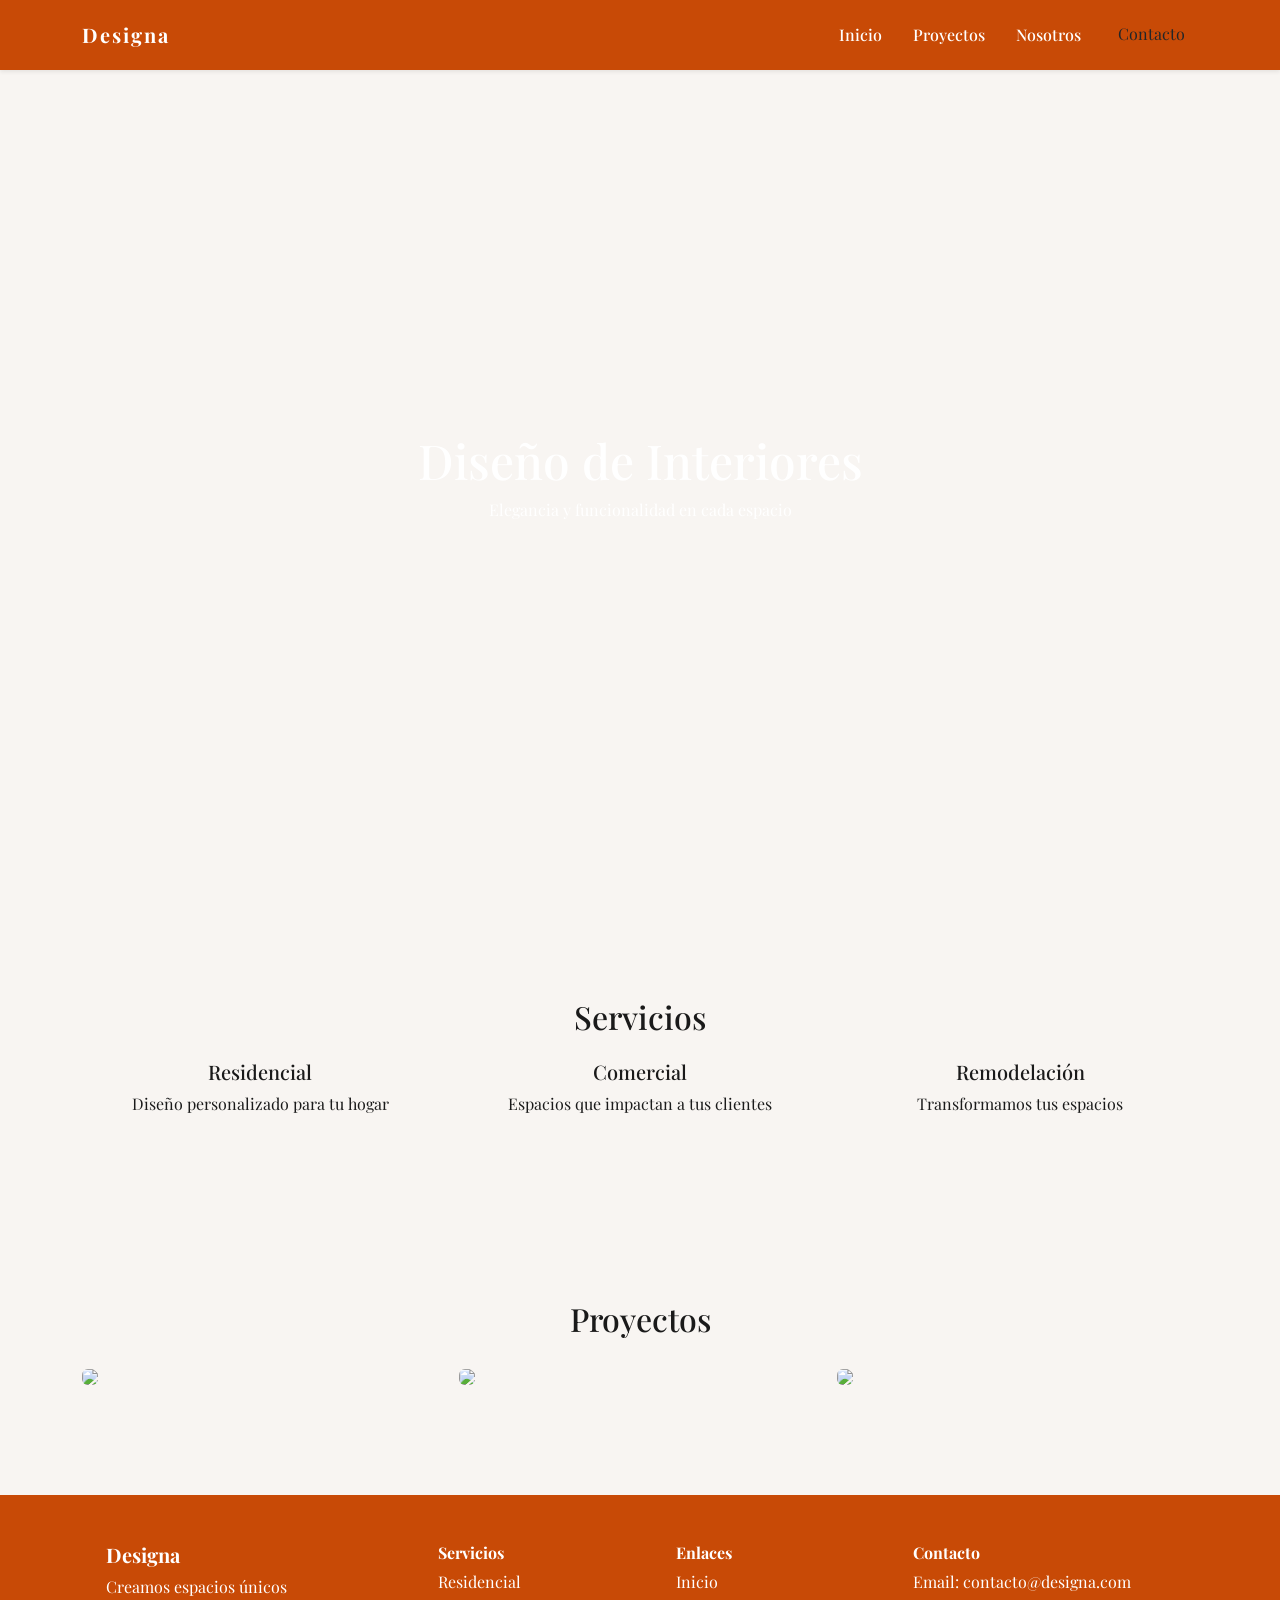
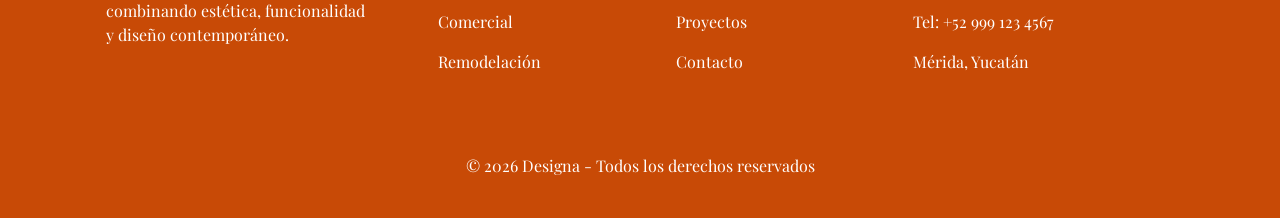
==== index.html @ d2ecf5bb "changes" ====
<!DOCTYPE html>
<html lang="es">
<head>
  <meta charset="UTF-8">
  <meta name="viewport" content="width=device-width, initial-scale=1.0">
  <link rel="icon" type="image/png" href="image/favicon.webp">
  <title>Designa - Interiorismo</title>

  <!-- Bootstrap -->
  <link href="https://cdn.jsdelivr.net/npm/bootstrap@5.3.0/dist/css/bootstrap.min.css" rel="stylesheet">

  <!-- Css -->
  <link rel="stylesheet" href="styles/style.css">

  <!-- Google Fonts -->
  <link href="https://fonts.googleapis.com/css2?family=Playfair+Display:wght@400;600&display=swap" rel="stylesheet">

  <style>
    body {
      padding-top: 80px;
      font-family: 'Playfair Display', serif;
    }

    .hero {
      background: url('https://images.unsplash.com/photo-1600585154340-be6161a56a0c') center/cover no-repeat;
      height: 90vh;
      color: white;
      display: flex;
      align-items: center;
      justify-content: center;
      text-align: center;
    }

    .hero h1 {
      font-size: 3rem;
    }

    .navbar {
      padding: 15px 0;
    }

    .nav-link {
      margin-left: 15px;
      font-weight: 500;
    }

    footer {
      background-color: #111;
      color: white;
    }
  </style>
</head>

<body>

<!-- HEADER -->
<header>
  <nav class="navbar navbar-expand-lg navbar-light bg-white shadow-sm fixed-top">
    <div class="container">
      
      <a class="navbar-brand fw-bold" href="#">Designa</a>

      <button class="navbar-toggler" type="button" data-bs-toggle="collapse" data-bs-target="#menu">
        <span class="navbar-toggler-icon"></span>
      </button>

      <div class="collapse navbar-collapse justify-content-end" id="menu">
        <ul class="navbar-nav">
          <li class="nav-item"><a class="nav-link" href="#">Inicio</a></li>
          <li class="nav-item"><a class="nav-link" href="#">Proyectos</a></li>
          <li class="nav-item"><a class="nav-link" href="#">Nosotros</a></li>
          <li class="nav-item">
            <a class="btn ms-3" href="#">Contacto</a>
          </li>
        </ul>
      </div>

    </div>
  </nav>
</header>

<!-- MAIN -->
<main>

  <!-- HERO -->
  <section class="hero">
    <div>
      <h1>Diseño de Interiores</h1>
      <p>Elegancia y funcionalidad en cada espacio</p>
    </div>
  </section>

  <!-- SERVICIOS -->
  <section class="container my-5">
    <h2 class="text-center mb-4">Servicios</h2>
    <div class="row text-center">
      <div class="col-md-4">
        <h5>Residencial</h5>
        <p>Diseño personalizado para tu hogar</p>
      </div>
      <div class="col-md-4">
        <h5>Comercial</h5>
        <p>Espacios que impactan a tus clientes</p>
      </div>
      <div class="col-md-4">
        <h5>Remodelación</h5>
        <p>Transformamos tus espacios</p>
      </div>
    </div>
  </section>

  <!-- PORTAFOLIO -->
  <section class="container my-5">
    <h2 class="text-center mb-4">Proyectos</h2>
    <div class="row g-3">
      <div class="col-md-4">
        <img src="https://images.unsplash.com/photo-1600210492493-0946911123ea" class="img-fluid rounded">
      </div>
      <div class="col-md-4">
        <img src="https://images.unsplash.com/photo-1600607687920-4e2a09cf159d" class="img-fluid rounded">
      </div>
      <div class="col-md-4">
        <img src="https://images.unsplash.com/photo-1600573472550-8090b5e0745e" class="img-fluid rounded">
      </div>
    </div>
  </section>
</main>

<!-- FOOTER -->
<footer class="text-white pt-5 pb-4">
  <div class="container text-md-start">
    <div class="row">

      <!-- MARCA -->
      <div class="col-md-4 col-lg-4 col-xl-3 mx-auto mb-4">
        <h5 class="fw-bold">Designa</h5>
        <p>
          Creamos espacios únicos combinando estética, funcionalidad y diseño contemporáneo.
        </p>
      </div>

      <!-- SERVICIOS -->
      <div class="col-md-2 col-lg-2 col-xl-2 mx-auto mb-4">
        <h6 class="fw-bold">Servicios</h6>
        <p><a href="#" class="text-white text-decoration-none">Residencial</a></p>
        <p><a href="#" class="text-white text-decoration-none">Comercial</a></p>
        <p><a href="#" class="text-white text-decoration-none">Remodelación</a></p>
      </div>

      <!-- LINKS -->
      <div class="col-md-3 col-lg-2 col-xl-2 mx-auto mb-4">
        <h6 class="fw-bold">Enlaces</h6>
        <p><a href="#" class="text-white text-decoration-none">Inicio</a></p>
        <p><a href="#" class="text-white text-decoration-none">Proyectos</a></p>
        <p><a href="#" class="text-white text-decoration-none">Contacto</a></p>
      </div>

      <!-- CONTACTO -->
      <div class="col-md-3 col-lg-3 col-xl-3 mx-auto mb-md-0 mb-4">
        <h6 class="fw-bold">Contacto</h6>
        <p>Email: contacto@designa.com</p>
        <p>Tel: +52 999 123 4567</p>
        <p>Mérida, Yucatán</p>
      </div>

    </div>
  </div>

  <!-- COPYRIGHT -->
  <div class="text-center p-3 mt-4">
    © 2026 Designa - Todos los derechos reservados
  </div>
</footer>

<!-- Bootstrap JS -->
<script src="https://cdn.jsdelivr.net/npm/bootstrap@5.3.0/dist/js/bootstrap.bundle.min.js"></script>

</body>
</html>
---- styles/style.css ----
/* VARIABLES */
:root {
  --primary: #C84A06;
  --primary-dark: #A63C05;
  --light: #f8f5f2;
  --dark: #1a1a1a;
  --white: #ffffff;
}

/* GENERAL */
body {
  font-family: 'Playfair Display', serif;
  background-color: var(--light);
  color: var(--dark);
  padding-top: 80px;
}

/* HEADER */
.navbar {
  background-color: var(--primary) !important;
  padding: 15px 0;
}

.navbar-brand {
  color: var(--white) !important;
  letter-spacing: 2px;
  font-weight: 600;
}

.navbar .nav-link {
  color: var(--white) !important;
  margin-left: 15px;
}

.navbar .nav-link:hover {
  color: #ffd8c2 !important;
}

/* HERO */
.hero {
  height: 90vh;
  background: linear-gradient(rgba(0,0,0,0.35), rgba(0,0,0,0.35)),
              url('https://images.unsplash.com/photo-1600585154340-be6161a56a0c') center/cover no-repeat;
  display: flex;
  align-items: center;
  justify-content: center;
  text-align: center;
  color: white;
}

/* BOTONES */
.btn-dark {
  background-color: var(--dark);
  border: none;
}

.btn-dark:hover {
  background-color: var(--primary-dark);
}

/* SECCIONES */
section {
  padding: 60px 0;
}

/* FOOTER */
footer {
  background-color: var(--primary) !important;
  color: var(--white);
}

footer a {
  color: var(--white);
  text-decoration: none;
}

footer a:hover {
  color: #ffd8c2;
}

/* COPYRIGHT */
footer .copyright {
background-color: var(--primary) !important;
}
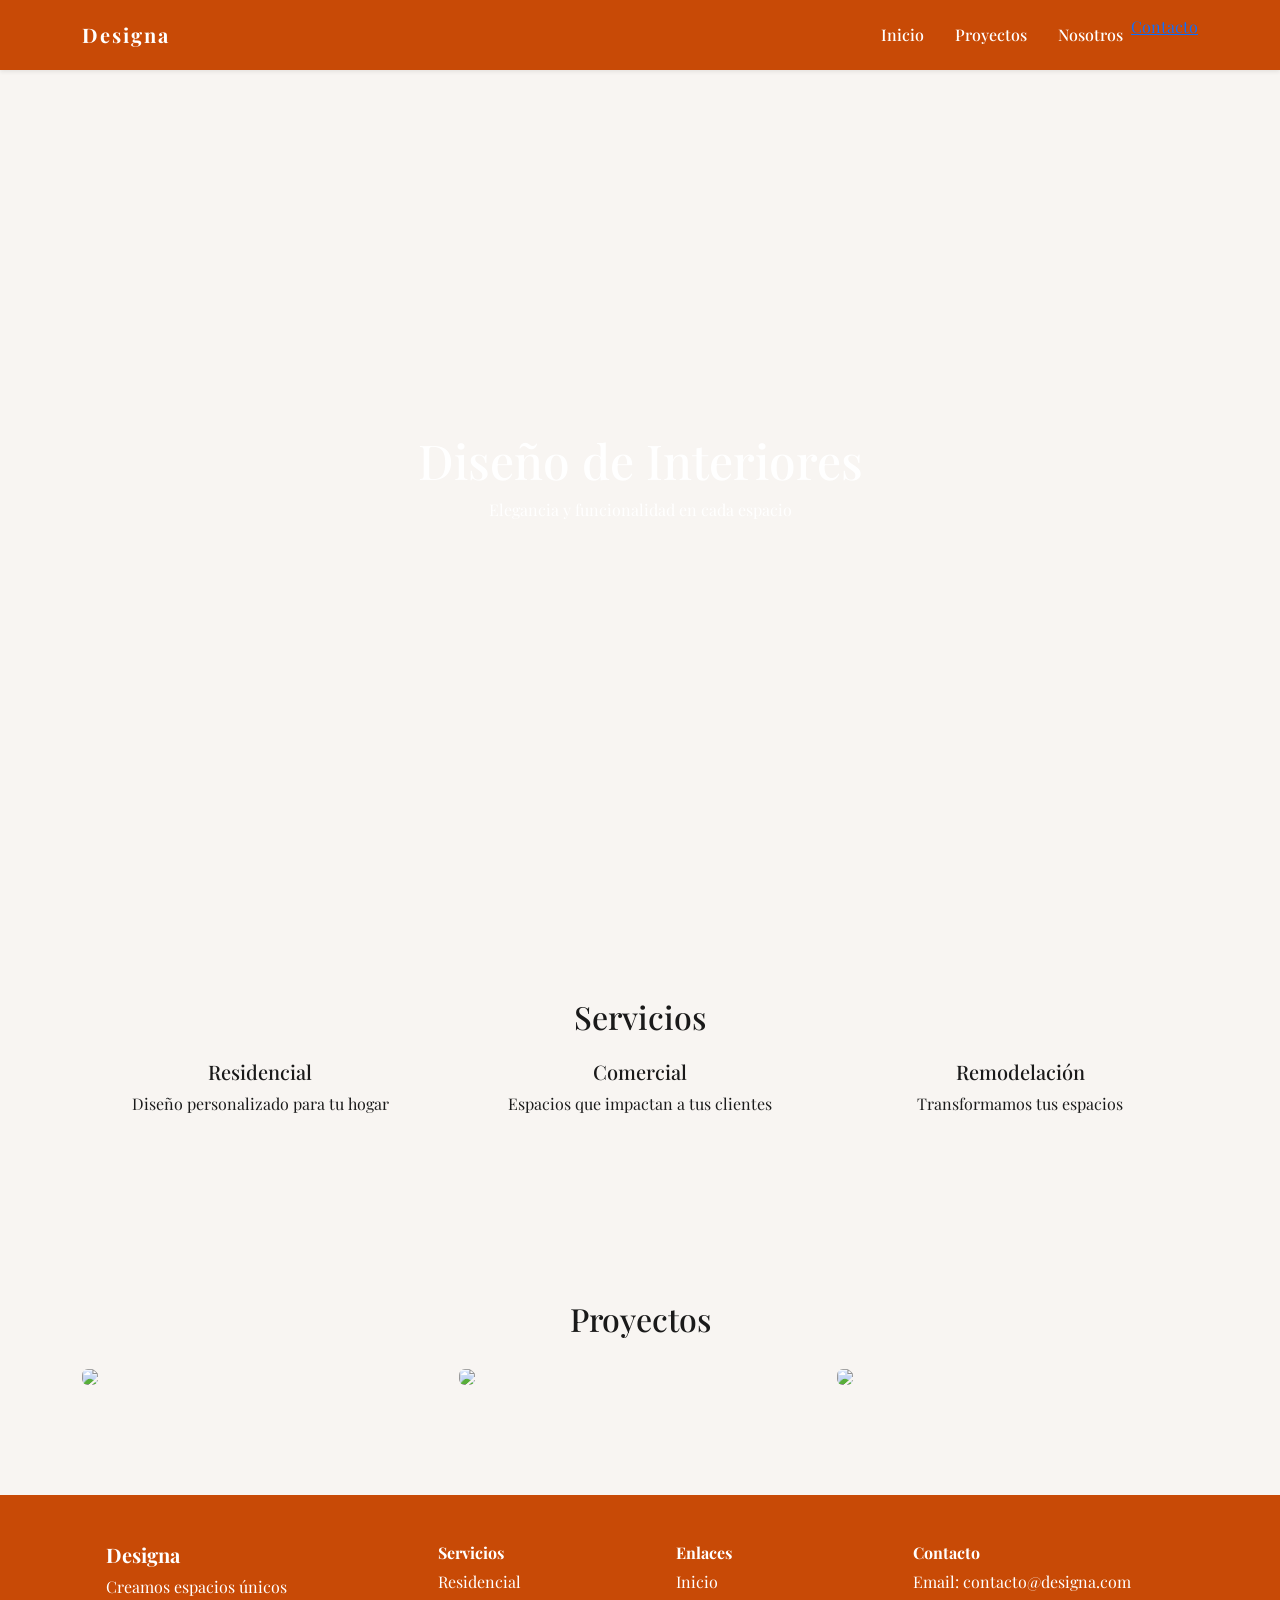
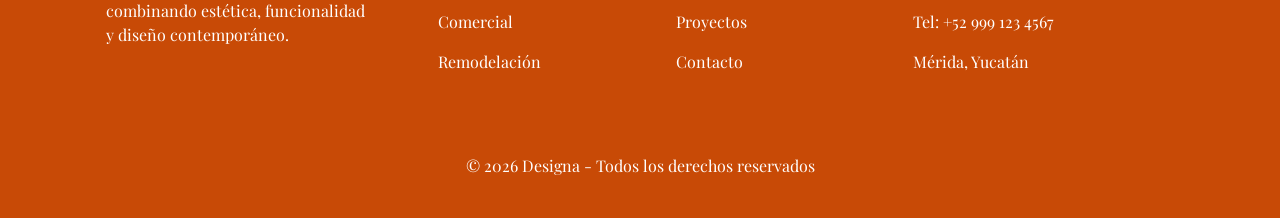
==== commit f8ec3d3e: "item" ====
--- a/index.html
+++ b/index.html
@@ -70,7 +70,7 @@
           <li class="nav-item"><a class="nav-link" href="#">Proyectos</a></li>
           <li class="nav-item"><a class="nav-link" href="#">Nosotros</a></li>
           <li class="nav-item">
-            <a class="btn ms-3" href="#">Contacto</a>
+            <a class="nav-item" href="#">Contacto</a>
           </li>
         </ul>
       </div>
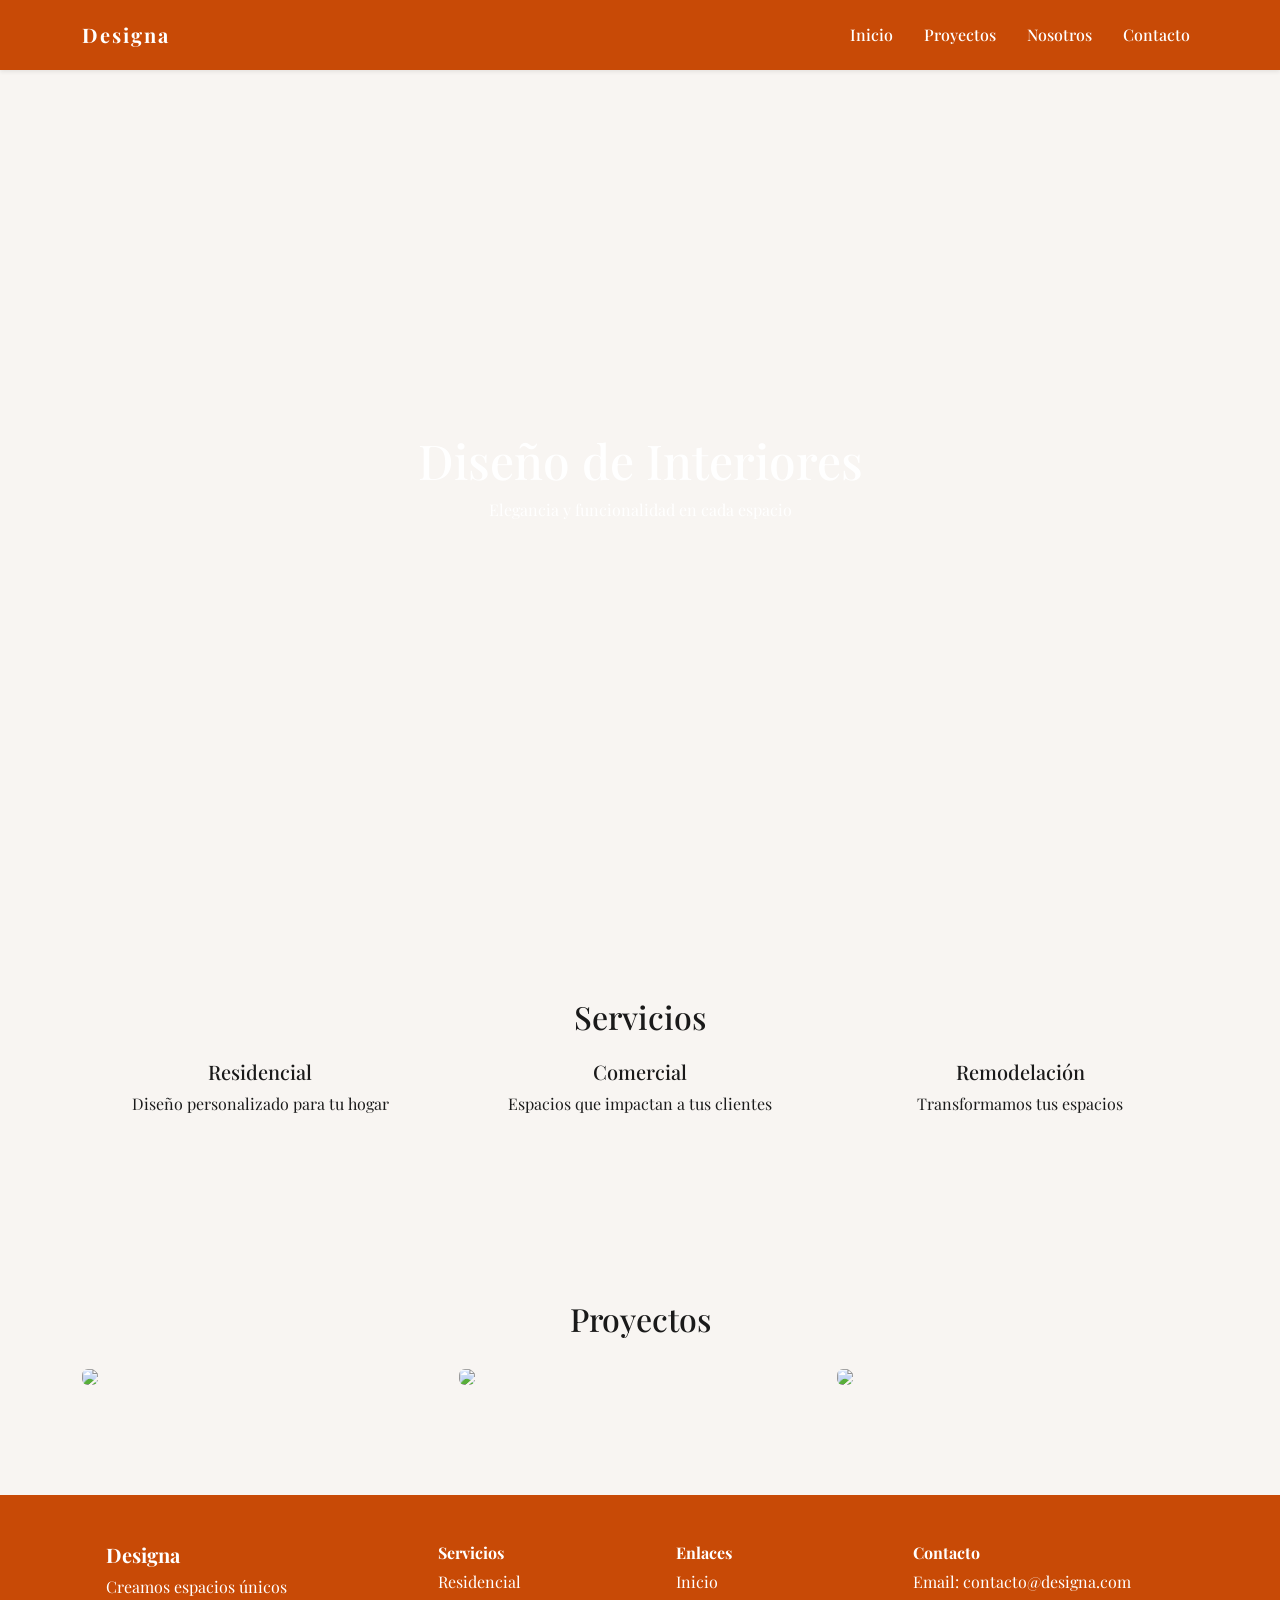
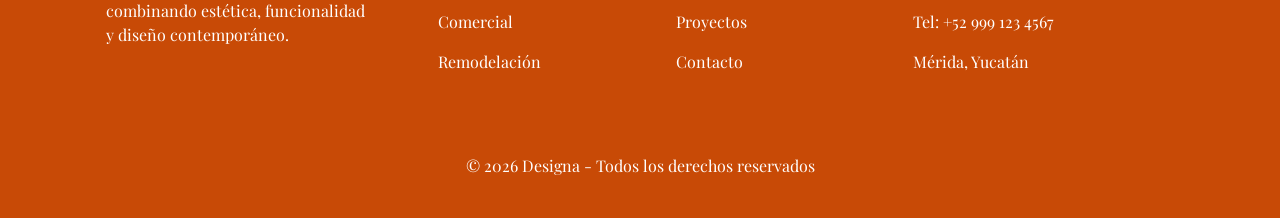
==== commit f1948a41: "link" ====
--- a/index.html
+++ b/index.html
@@ -69,8 +69,7 @@
           <li class="nav-item"><a class="nav-link" href="#">Inicio</a></li>
           <li class="nav-item"><a class="nav-link" href="#">Proyectos</a></li>
           <li class="nav-item"><a class="nav-link" href="#">Nosotros</a></li>
-          <li class="nav-item">
-            <a class="nav-item" href="#">Contacto</a>
+          <li class="nav-item"><a class="nav-link" href="#">Contacto</a>
           </li>
         </ul>
       </div>
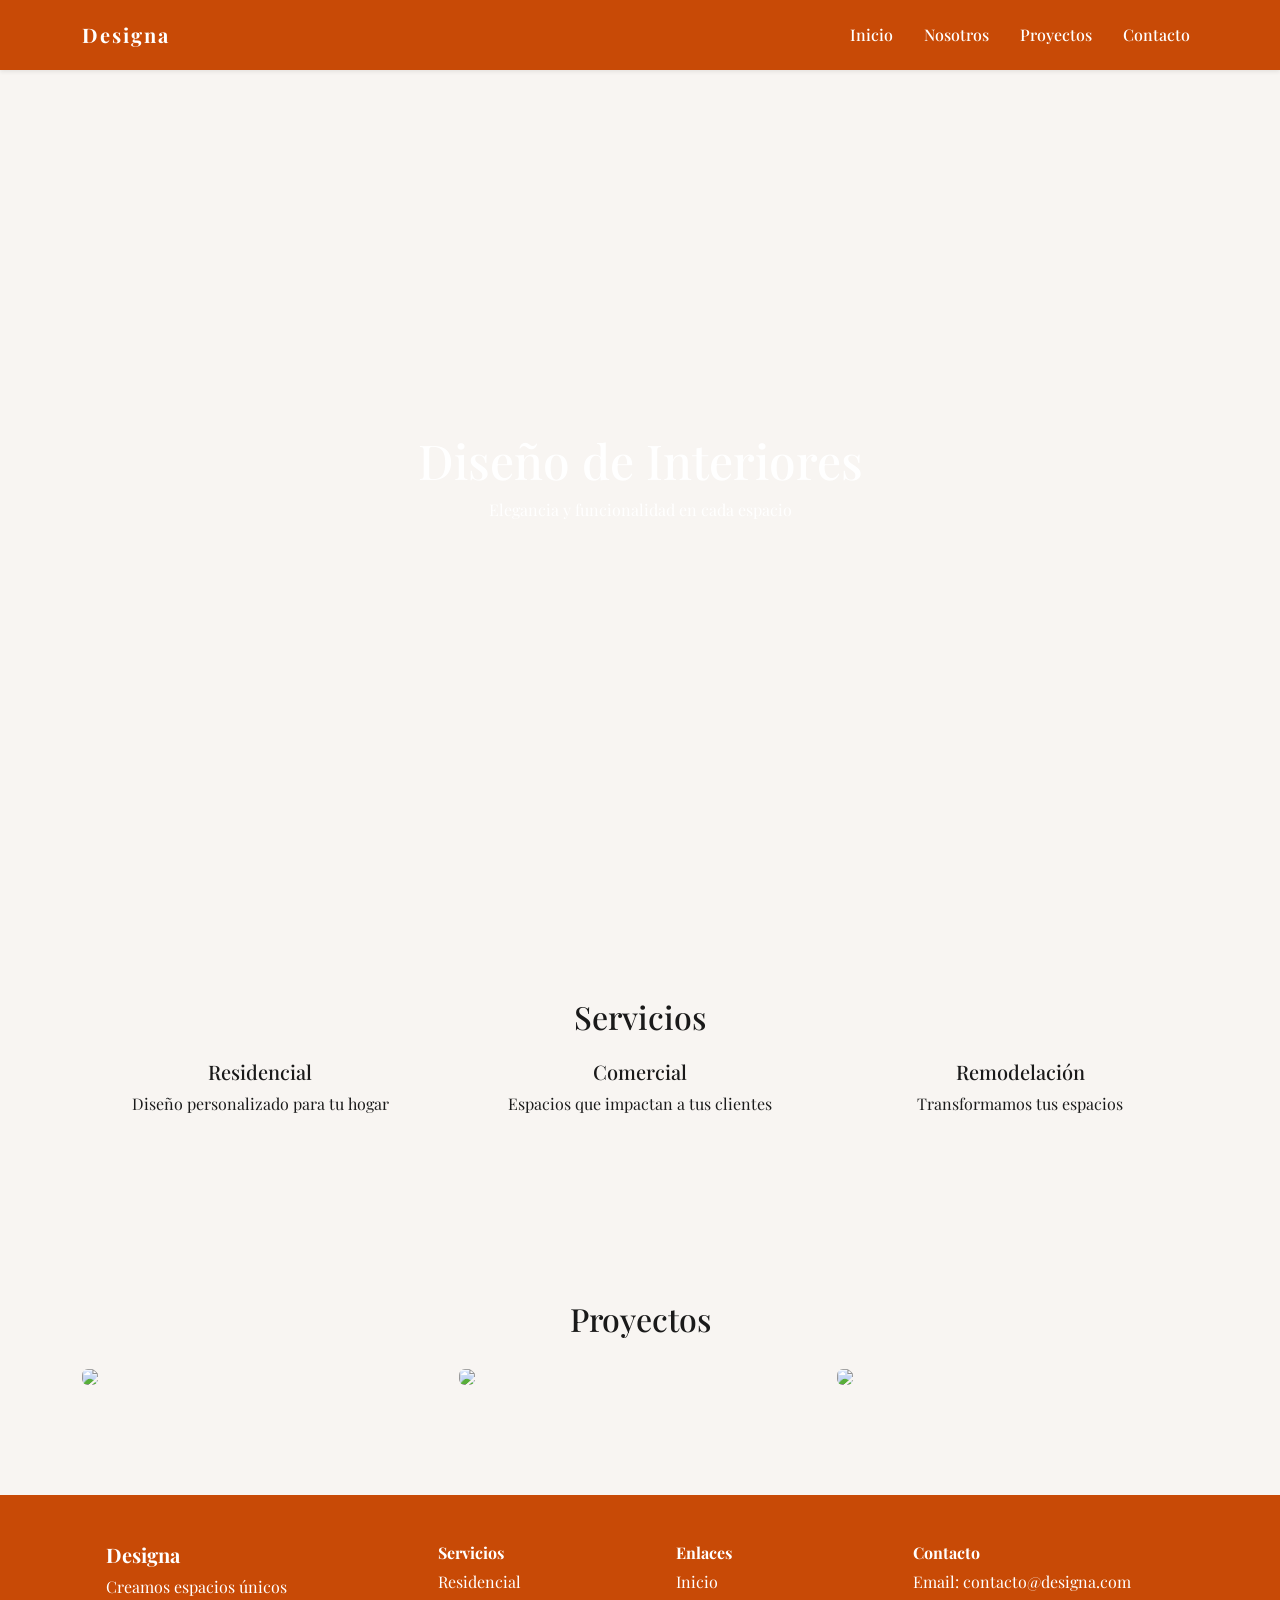
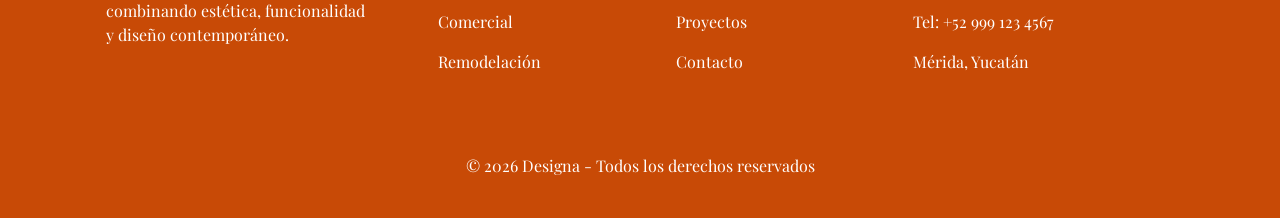
==== commit 5b80b000: "update" ====
--- a/index.html
+++ b/index.html
@@ -67,8 +67,8 @@
       <div class="collapse navbar-collapse justify-content-end" id="menu">
         <ul class="navbar-nav">
           <li class="nav-item"><a class="nav-link" href="#">Inicio</a></li>
+          <li class="nav-item"><a class="nav-link" href="#">Nosotros</a></li>
           <li class="nav-item"><a class="nav-link" href="#">Proyectos</a></li>
-          <li class="nav-item"><a class="nav-link" href="#">Nosotros</a></li>
           <li class="nav-item"><a class="nav-link" href="#">Contacto</a>
           </li>
         </ul>
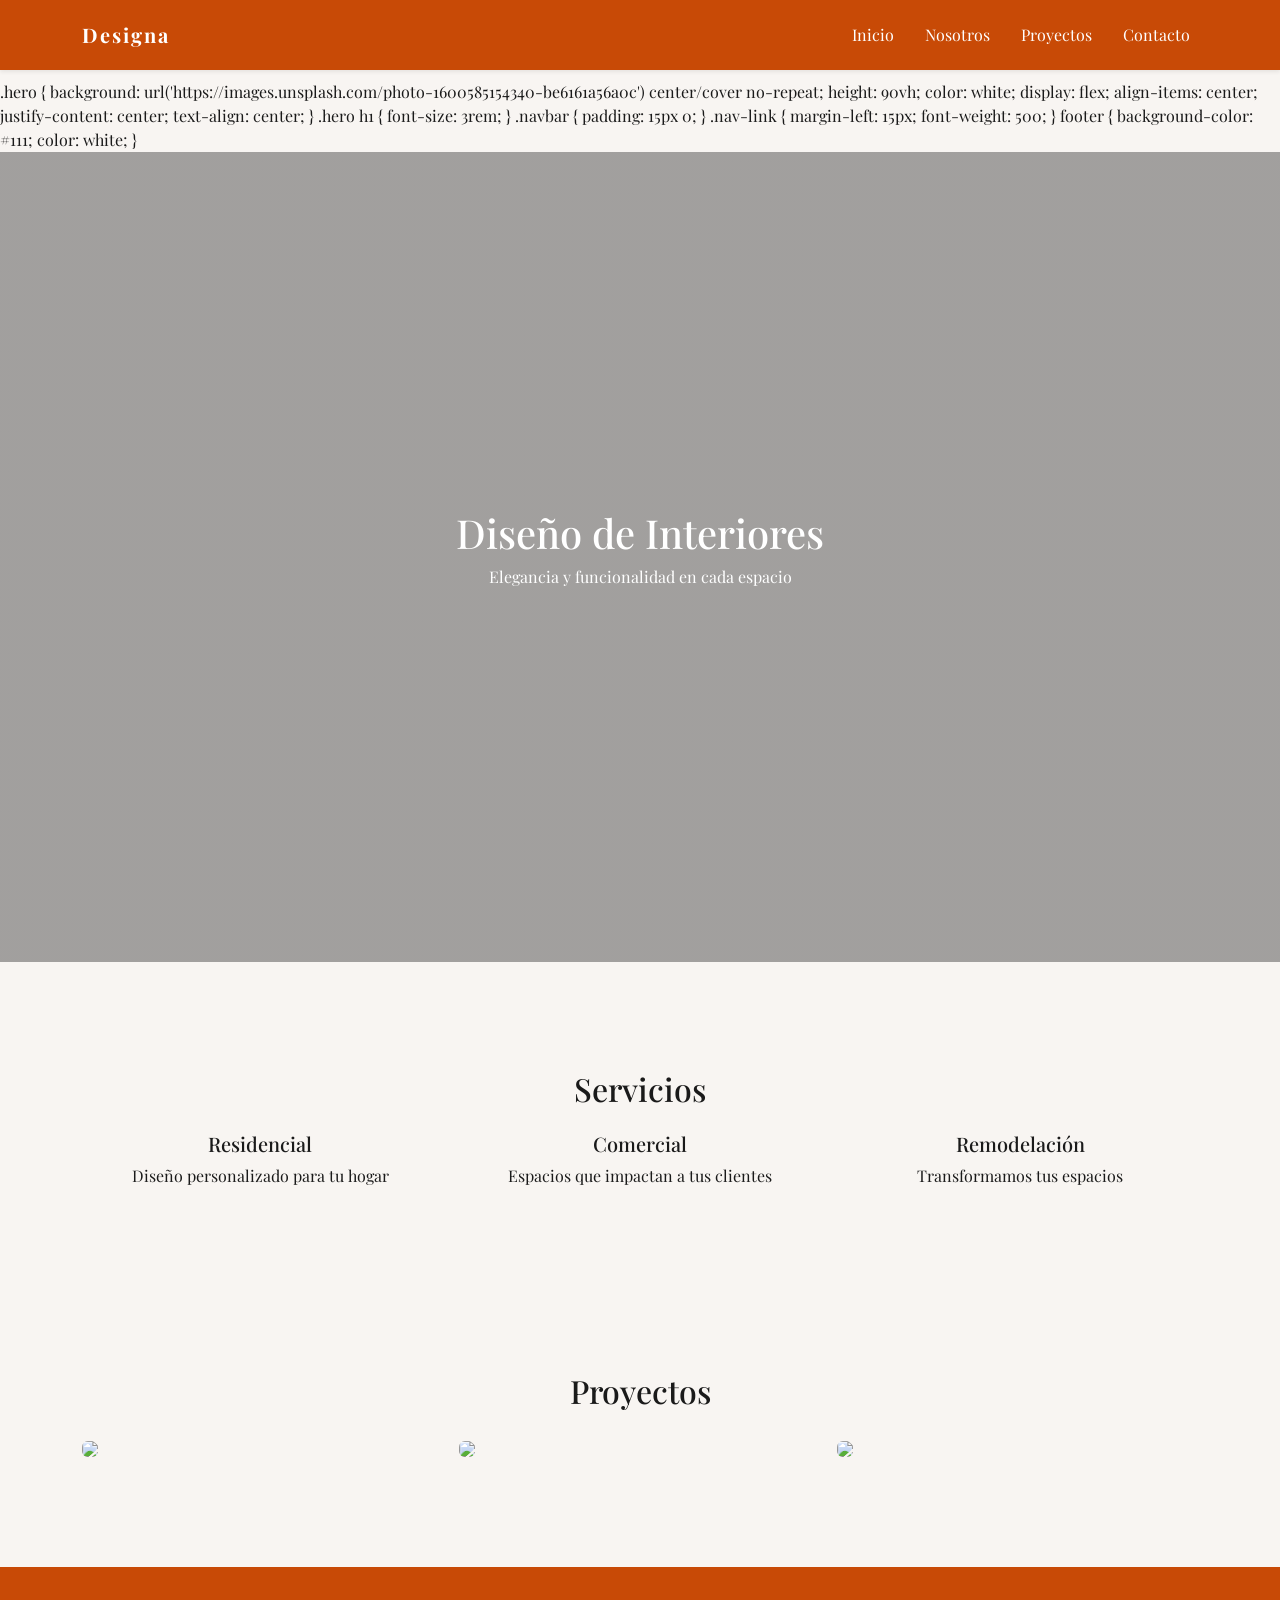
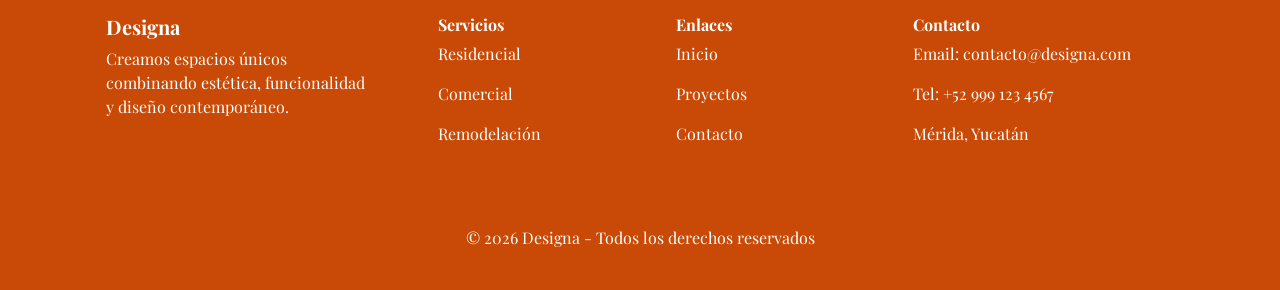
==== commit 9476d946: "css" ====
--- a/index.html
+++ b/index.html
@@ -14,12 +14,6 @@
 
   <!-- Google Fonts -->
   <link href="https://fonts.googleapis.com/css2?family=Playfair+Display:wght@400;600&display=swap" rel="stylesheet">
-
-  <style>
-    body {
-      padding-top: 80px;
-      font-family: 'Playfair Display', serif;
-    }
 
     .hero {
       background: url('https://images.unsplash.com/photo-1600585154340-be6161a56a0c') center/cover no-repeat;
--- a/styles/style.css
+++ b/styles/style.css
@@ -19,6 +19,12 @@
 .navbar {
   background-color: var(--primary) !important;
   padding: 15px 0;
+}
+
+<style>
+body {
+  padding-top: 40px;
+  font-family: 'Playfair Display', serif;
 }
 
 .navbar-brand {
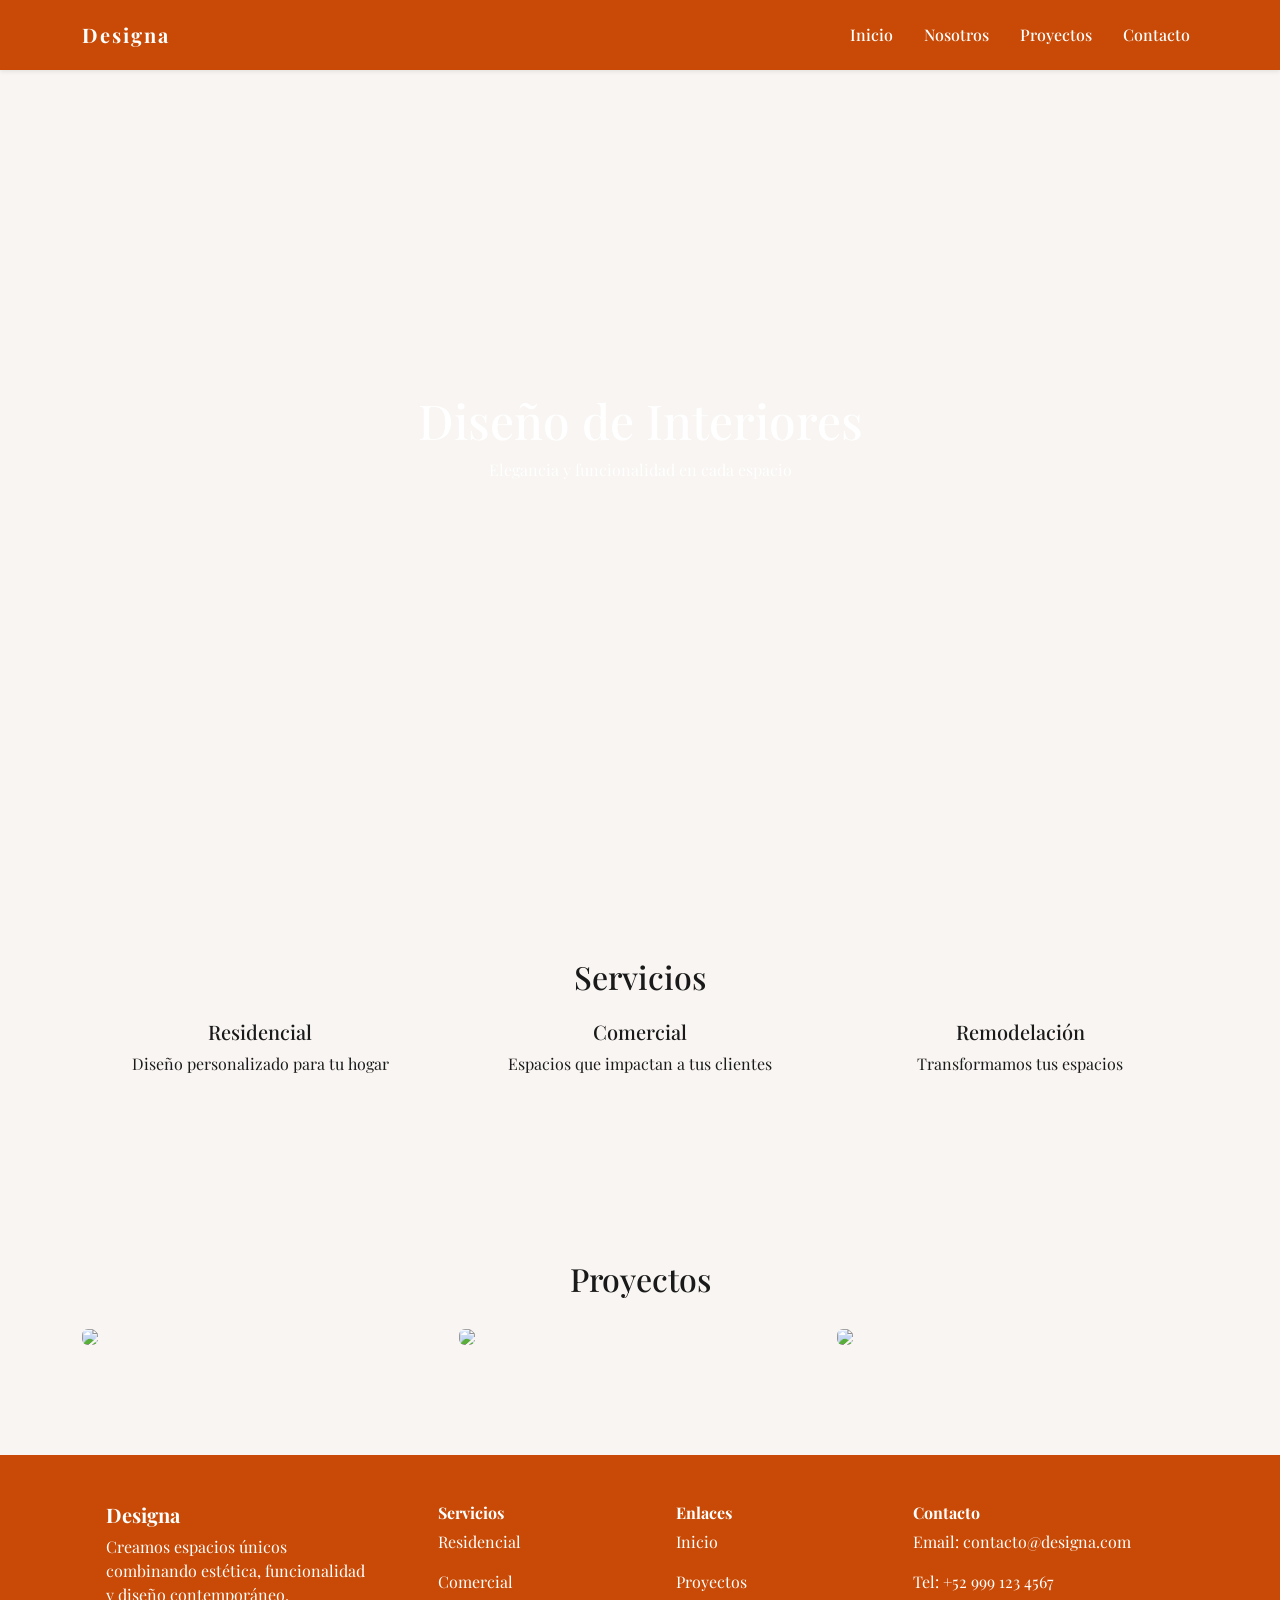
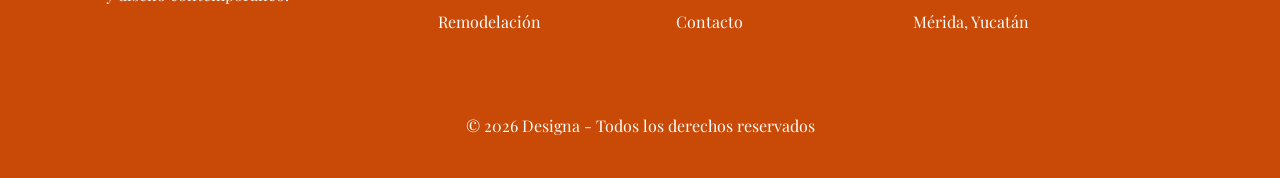
==== commit 9da432ab: "css" ====
--- a/index.html
+++ b/index.html
@@ -14,6 +14,12 @@
 
   <!-- Google Fonts -->
   <link href="https://fonts.googleapis.com/css2?family=Playfair+Display:wght@400;600&display=swap" rel="stylesheet">
+
+  <style>
+    body {
+      padding-top: 40px;
+      font-family: 'Playfair Display', serif;
+    }
 
     .hero {
       background: url('https://images.unsplash.com/photo-1600585154340-be6161a56a0c') center/cover no-repeat;
--- a/styles/style.css
+++ b/styles/style.css
@@ -19,12 +19,6 @@
 .navbar {
   background-color: var(--primary) !important;
   padding: 15px 0;
-}
-
-<style>
-body {
-  padding-top: 40px;
-  font-family: 'Playfair Display', serif;
 }
 
 .navbar-brand {
